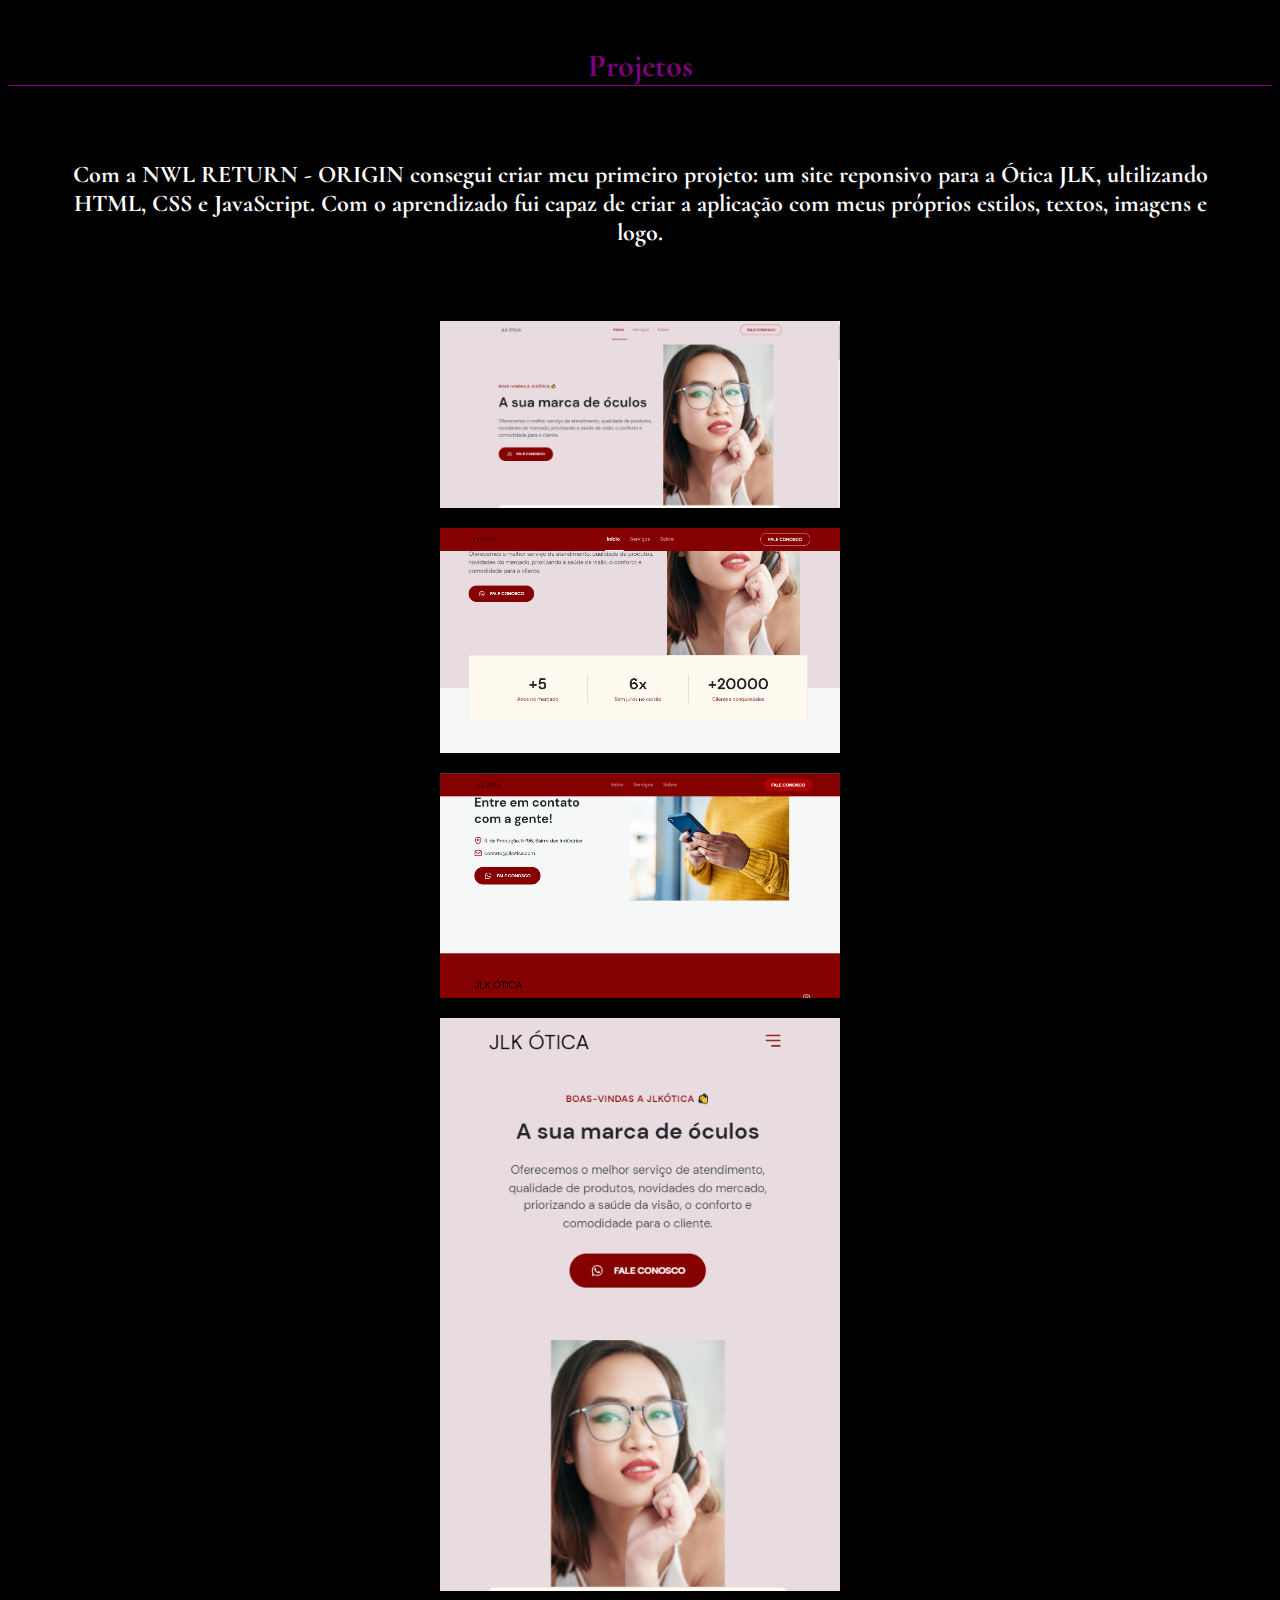
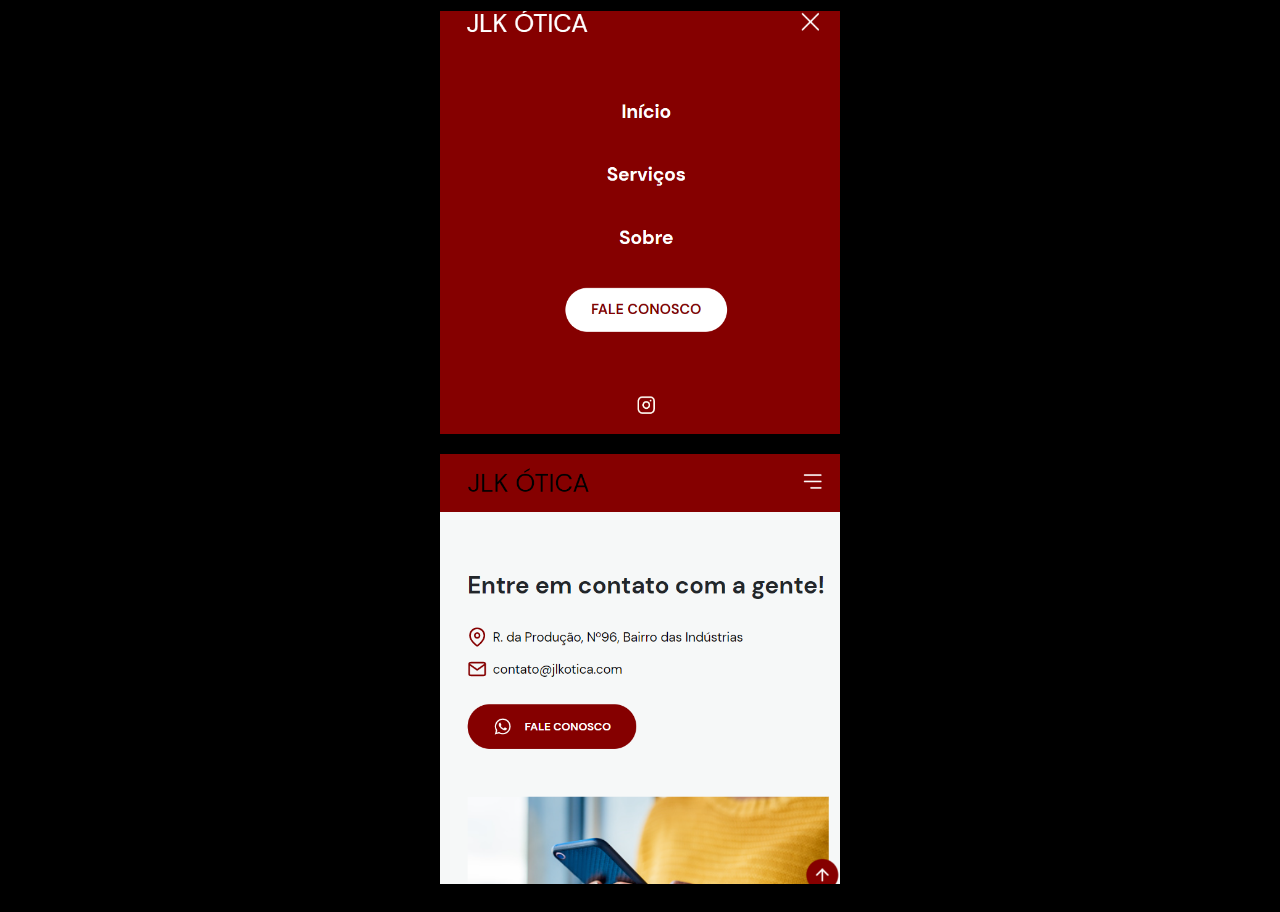
==== projetos.html @ e5aec7e8 "Add files via upload" ====
<!DOCTYPE html>
<html lang="en">
  <head>
    <meta charset="UTF-8" />
    <meta http-equiv="X-UA-Compatible" content="IE=edge" />
    <meta name="viewport" content="width=device-width, initial-scale=1.0" />
    <title>/.b.r.uh/Projetos</title>
    <link rel="stylesheet" href="./projetos.css" />
    <link
      rel="stylesheet"
      href="link rel="
      preconnect
      href="https://fonts.googleapis.com"
    />
    <link rel="preconnect" href="https://fonts.gstatic.com" crossorigin />
    <link
      href="https://fonts.googleapis.com/css2?family=Cormorant:ital,wght@1,300;1,400;1,700&display=swap"
      rel="stylesheet"
    />
  </head>
  <body>
    <header><h1>Projetos</h1></header>

    <h3>
      Com a NWL RETURN - ORIGIN consegui criar meu primeiro projeto: um site
      reponsivo para a Ótica JLK, ultilizando HTML, CSS e JavaScript. Com o
      aprendizado fui capaz de criar a aplicação com meus próprios estilos,
      textos, imagens e logo.
    </h3>
    <div class="projetospc">
      <img src="imagem/img1.png" alt="" />
      <img src="imagem/img1.1.png" alt="" />
      <img src="imagem/img4.png" alt="" />
      <img src="imagem/img5.png" alt="" />
      <img src="imagem/img7.png" alt="" />
      <img src="imagem/img8.png" alt="" />
    </div>
  </body>
</html>
---- projetos.css ----
body {
  background-color: black;
  font-family: Cormorant;
  color: white;
}
header h1 {
  color: purple;
  text-align: center;
  border-bottom: 1px solid;
  padding-top: 25px;
}

.projetospc {
  text-align: center;
}
img {
  display: block;
  margin-left: auto;
  margin-right: auto;

  width: 400px;

  padding-bottom: 20px;
}

h3 {
  text-align: center;
  padding: 50px;
  font-size: x-large;
}
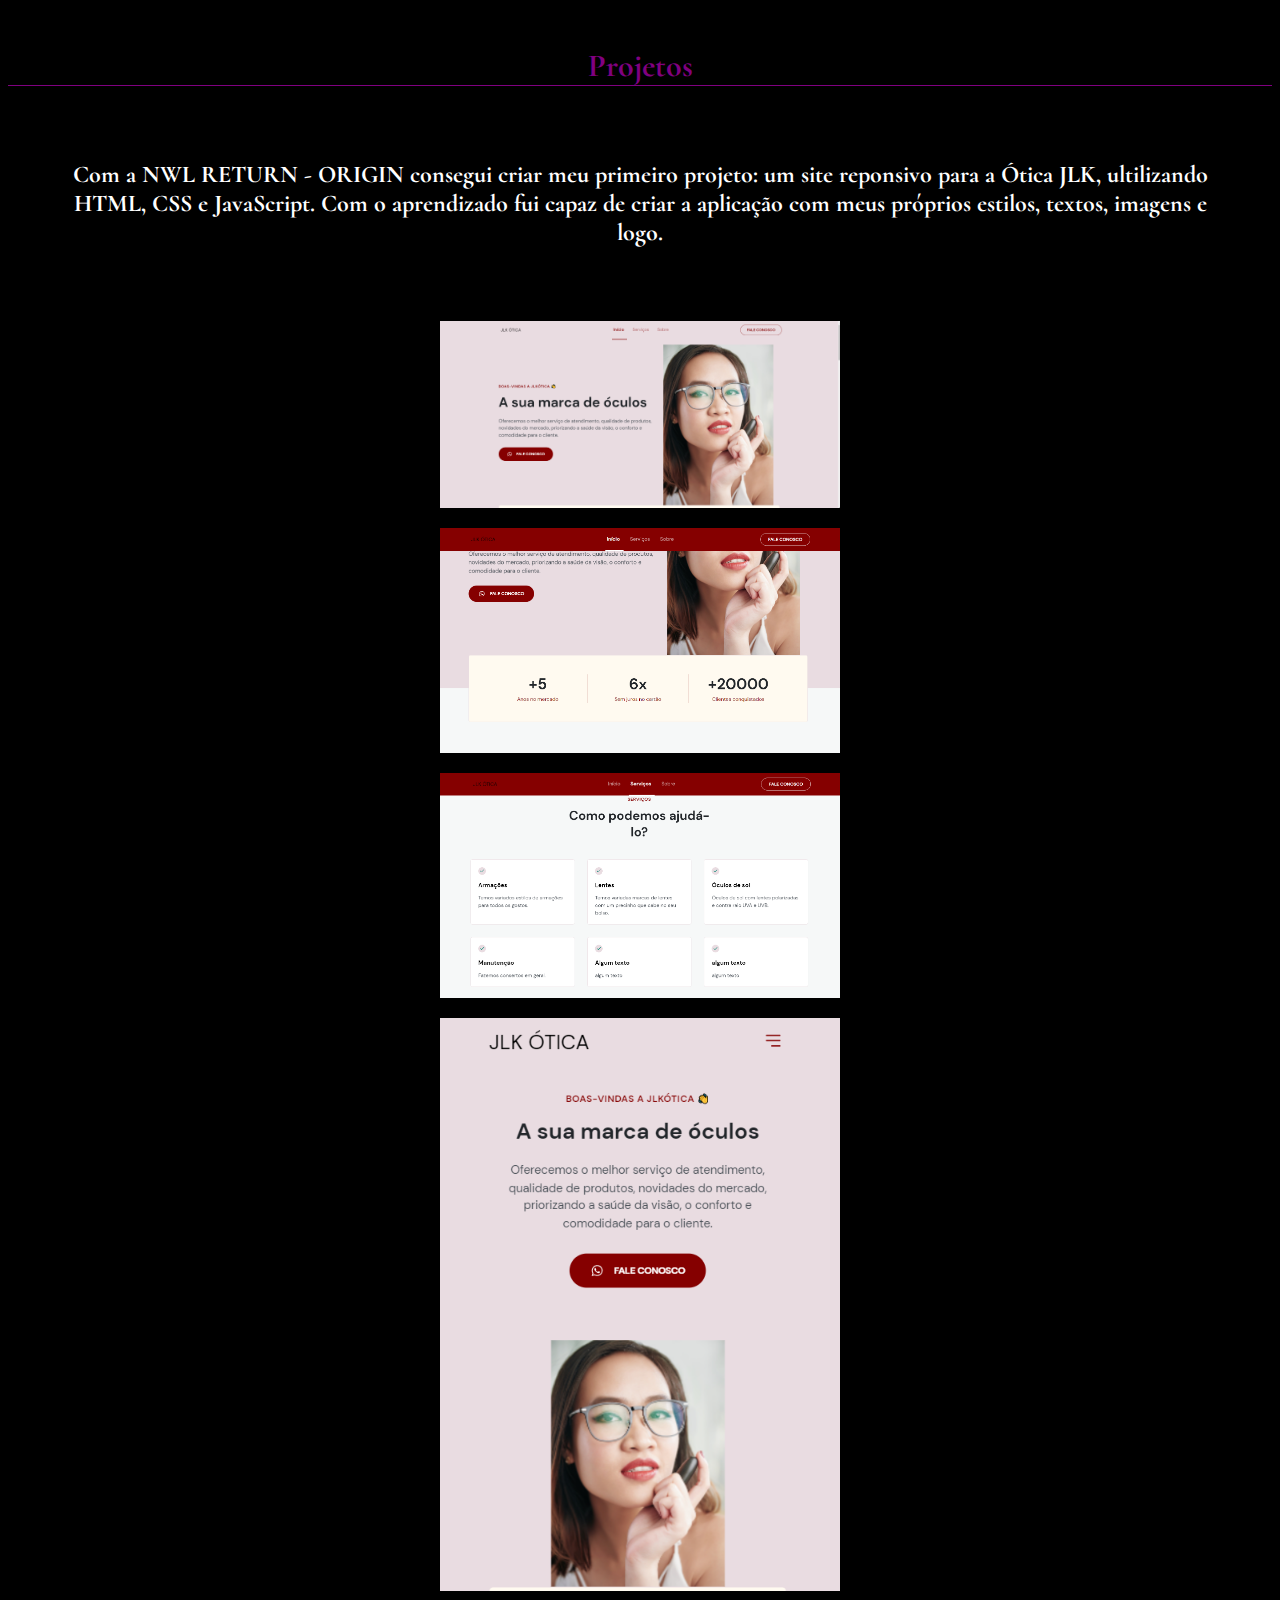
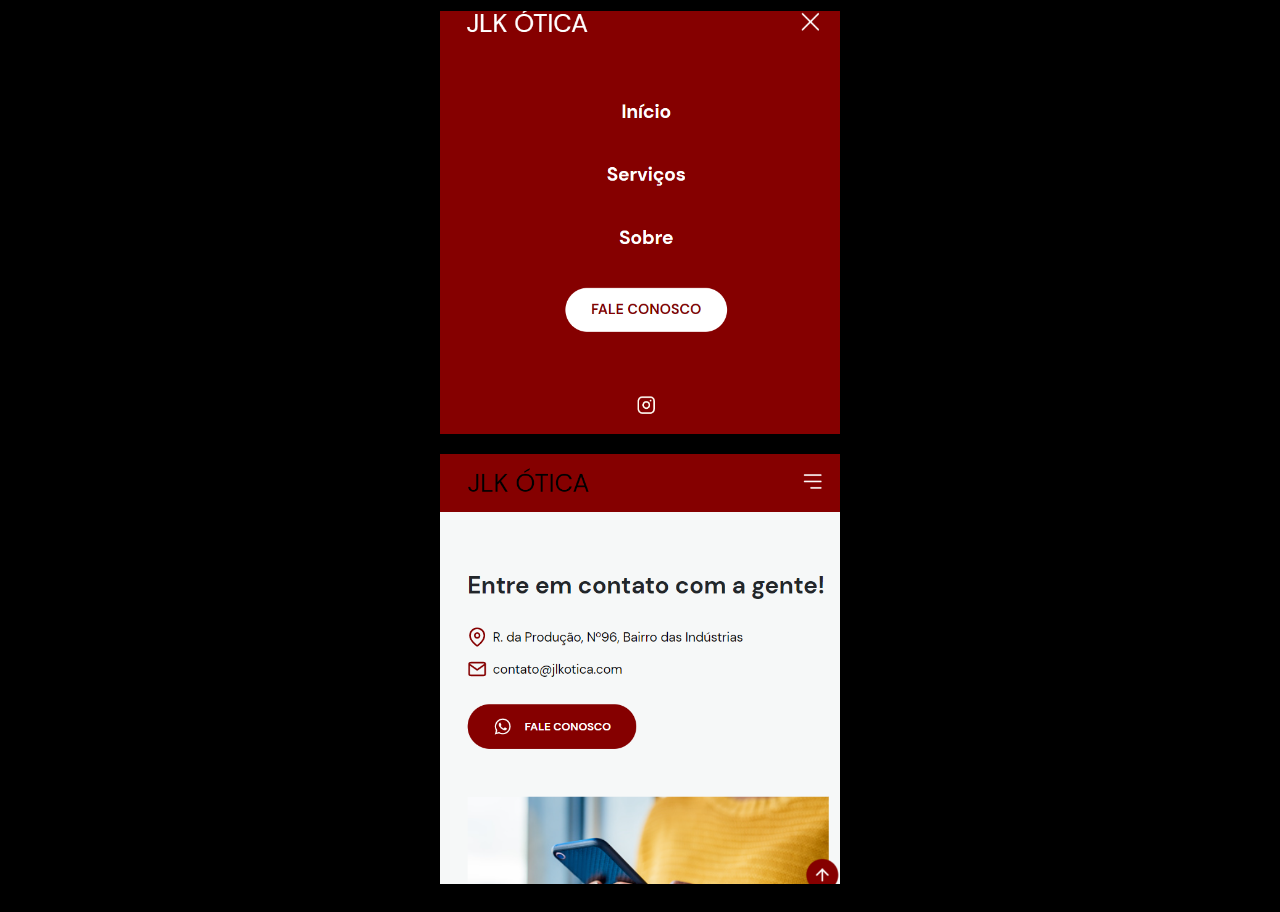
==== commit cc380451: "ajustes imagens" ====
--- a/projetos.html
+++ b/projetos.html
@@ -28,12 +28,12 @@
       textos, imagens e logo.
     </h3>
     <div class="projetospc">
-      <img src="imagem/img1.png" alt="" />
-      <img src="imagem/img1.1.png" alt="" />
-      <img src="imagem/img4.png" alt="" />
-      <img src="imagem/img5.png" alt="" />
-      <img src="imagem/img7.png" alt="" />
-      <img src="imagem/img8.png" alt="" />
+      <img src="./imagem/img1.png" alt="" />
+      <img src="./imagem/img1.1.png" alt="" />
+      <img src="./imagem/img2.png" alt="" />
+      <img src="./imagem/img5.png" alt="" />
+      <img src="./imagem/img7.png" alt="" />
+      <img src="./imagem/img8.png" alt="" />
     </div>
   </body>
 </html>
